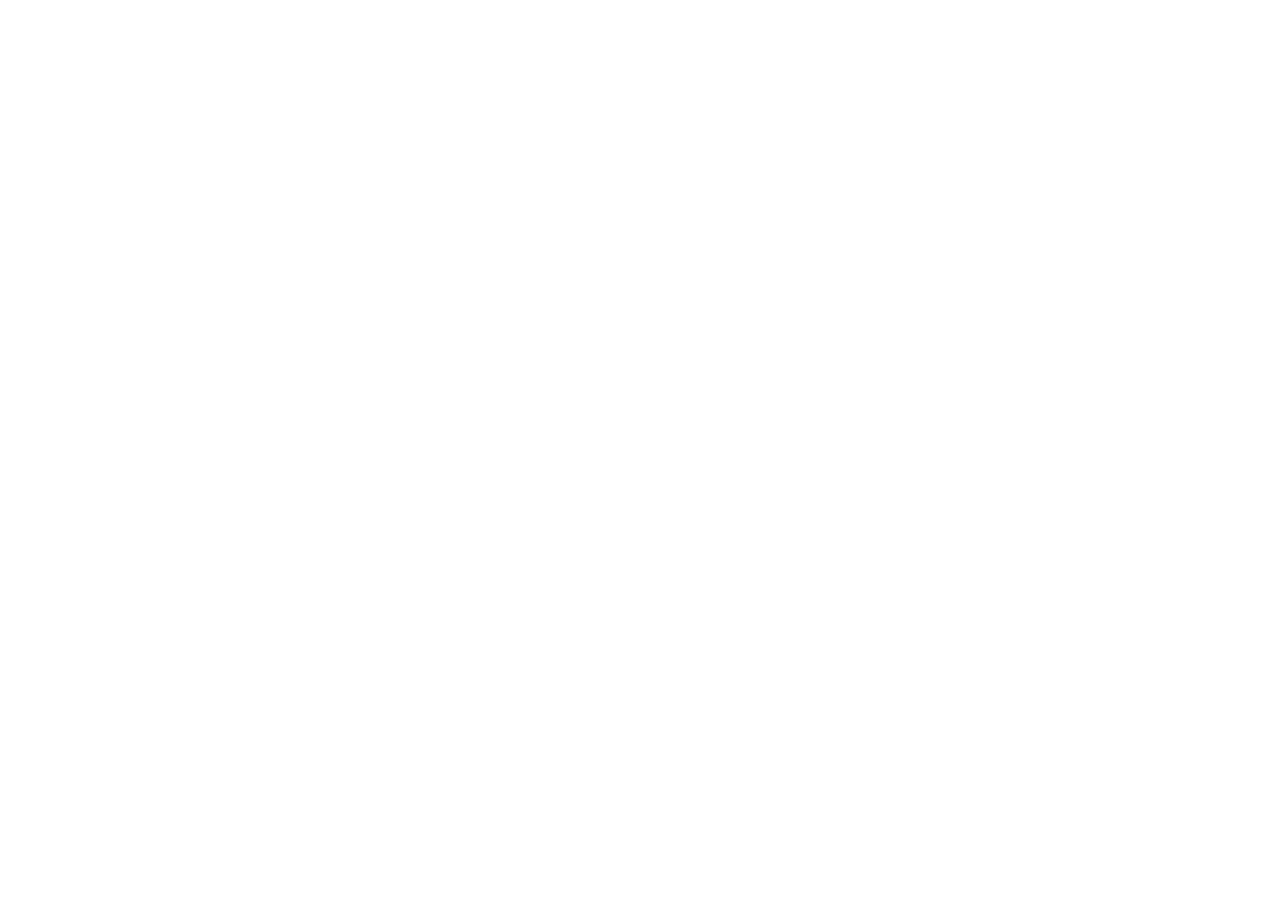
==== social.html @ c763babb "comit" ====
<!DOCTYPE html>
<html lang="pt-br">
<head>
    <meta charset="UTF-8">
    <meta name="viewport" content="width=device-width, initial-scale=1.0">
    <link rel="shortcut icon" href="favicon.ico" type="image/x-icon">
    <link rel="stylesheet" href="style.css">
    <title>Projeto Redes Socias</title>
</head>
<body>
    
</body>
</html>
---- style.css ----
@charset
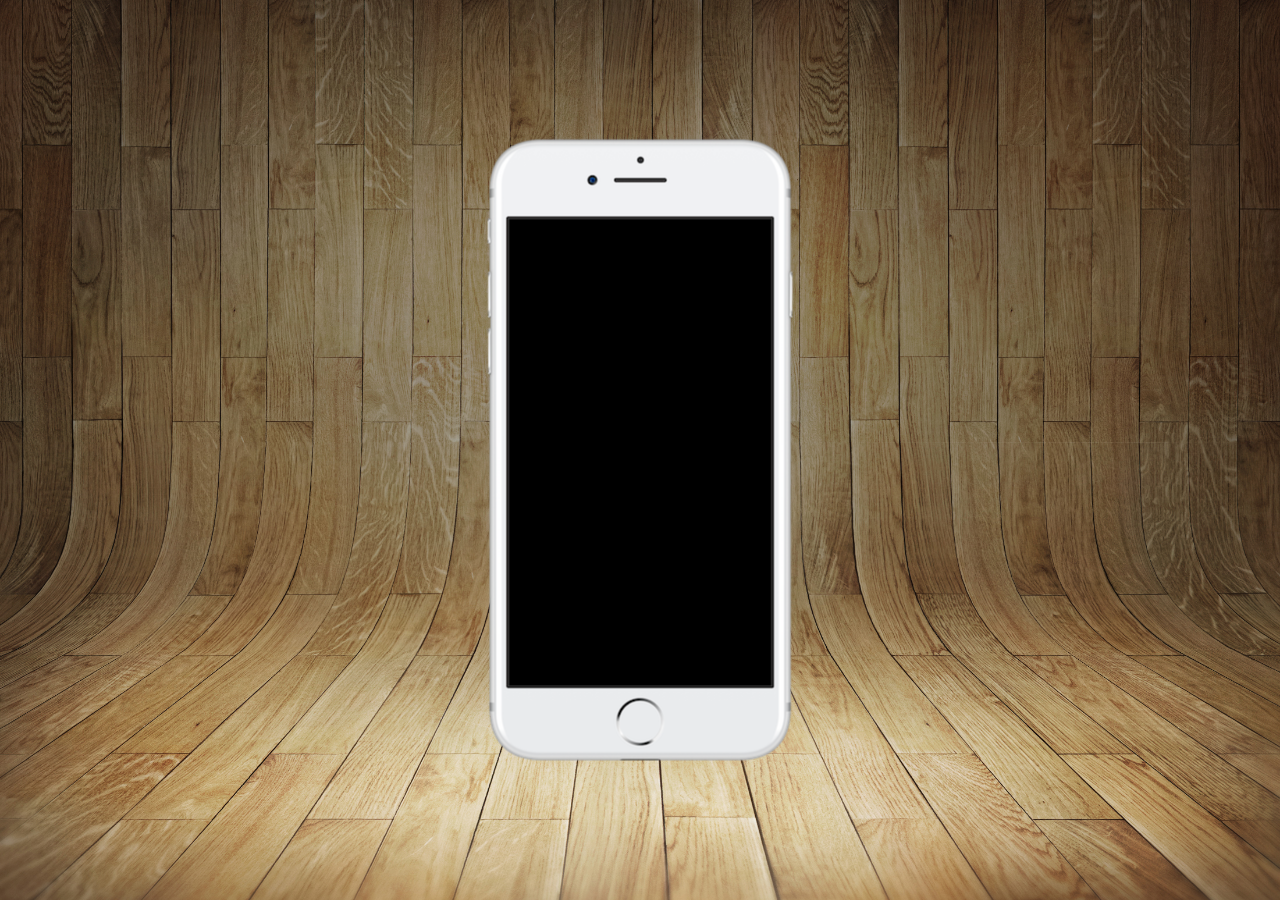
==== commit dfeb86cd: "primeiros passos" ====
--- a/social.html
+++ b/social.html
@@ -4,10 +4,19 @@
     <meta charset="UTF-8">
     <meta name="viewport" content="width=device-width, initial-scale=1.0">
     <link rel="shortcut icon" href="favicon.ico" type="image/x-icon">
-    <link rel="stylesheet" href="style.css">
+    <link rel="stylesheet" href="estilos/style.css">
     <title>Projeto Redes Socias</title>
 </head>
 <body>
+    <main>
+        <section id="telefone">
+        
+        </section>
+
+        <section id="redes-sociais">
+
+        </section>
+    </main>
     
 </body>
 </html>--- a/estilos/style.css
+++ b/estilos/style.css
@@ -0,0 +1,36 @@
+@charset "UTF-8";
+
+* {
+   margin: 0px;
+   padding: 0px;
+   font-family: Arial, Helvetica, sans-serif; 
+}
+
+body {
+    background: url('../imagens/fundo-madeira.jpg') no-repeat top center;
+    background-size: cover;
+    background-attachment: fixed;
+}
+
+html, body {
+    height: 100vh;
+    width: 100vw;
+    background-color: black;
+}
+
+main {
+    height: 100vh;
+    position: relative;
+
+}
+
+section#telefone {
+    position: absolute;
+    top: 50%;
+    left: 50%;
+    transform: translate(-50%, -50%);
+    height: 627px;
+    width: 311px;
+    background-color: blue;
+    background: url('../imagens/frame-iphone.png');
+}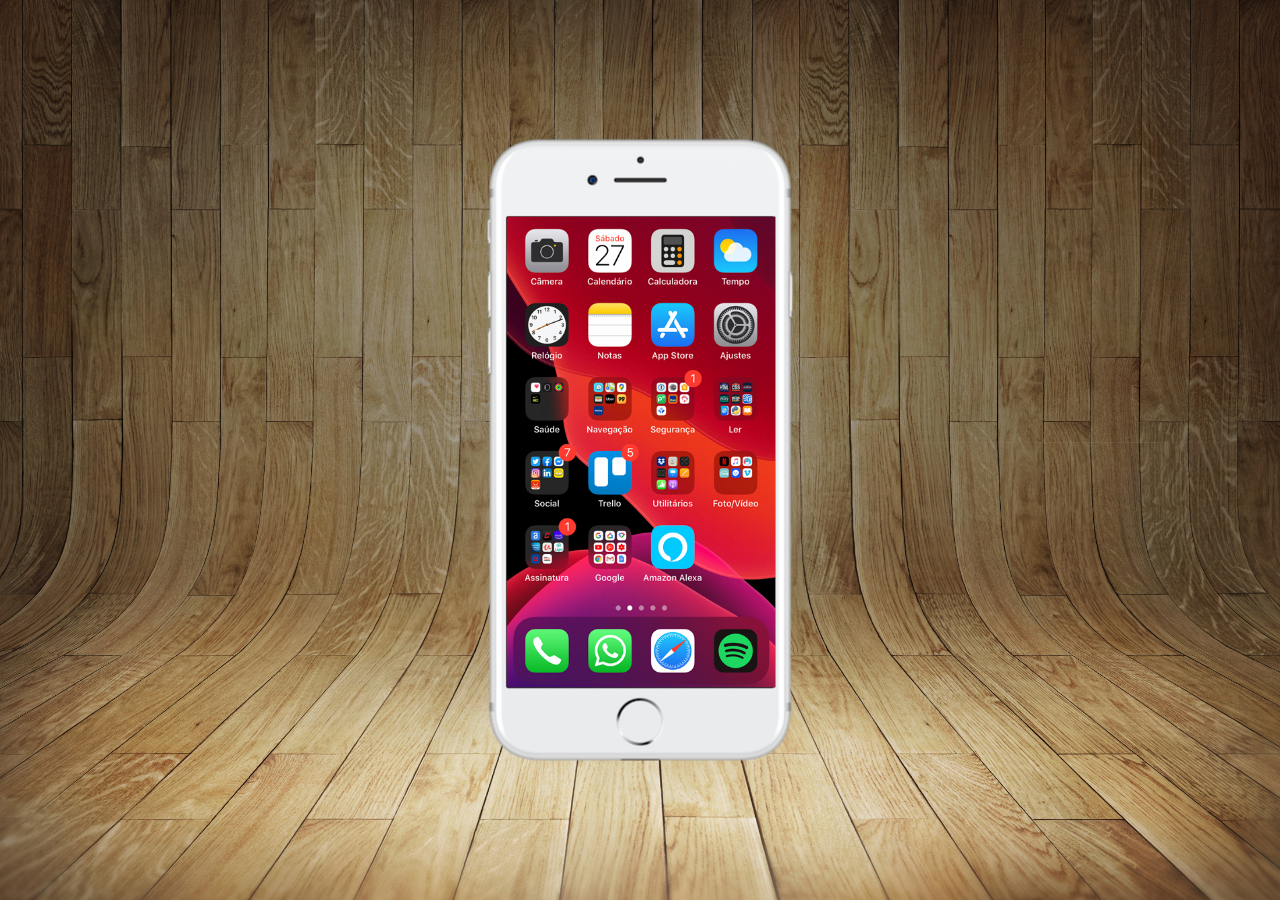
==== commit 5f9b40d6: "comit tela home" ====
--- a/social.html
+++ b/social.html
@@ -10,7 +10,7 @@
 <body>
     <main>
         <section id="telefone">
-        
+            <iframe src="home.html" frameborder="0" name="tela" id="tela"></iframe>
         </section>
 
         <section id="redes-sociais">
--- a/estilos/style.css
+++ b/estilos/style.css
@@ -33,4 +33,12 @@
     width: 311px;
     background-color: blue;
     background: url('../imagens/frame-iphone.png');
+}
+
+iframe#tela{
+    position: relative;
+    top: 80px;
+    left: 22px;
+    width: 269px;
+    height: 471px;
 }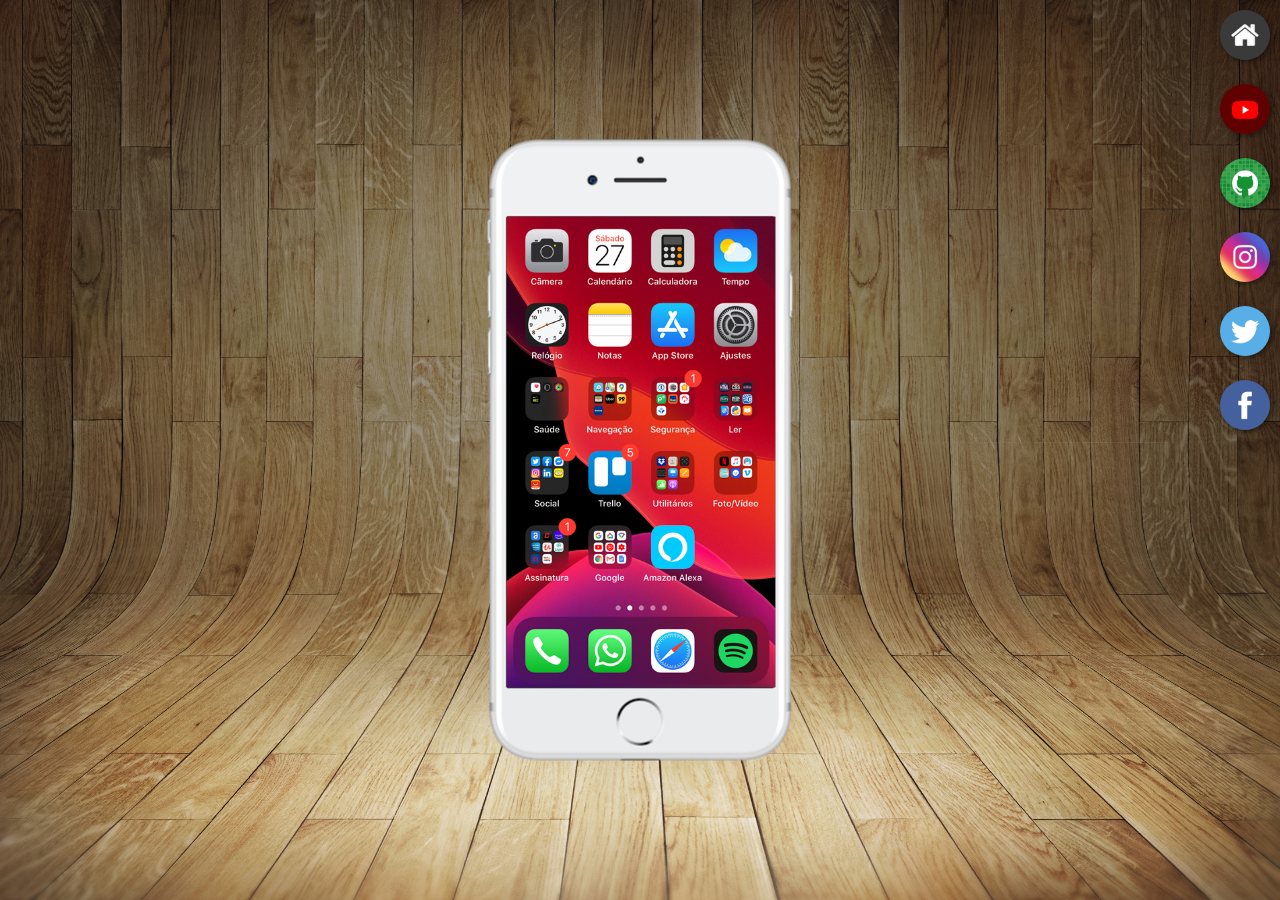
==== commit f4a90bf2: "botoes na lateral" ====
--- a/social.html
+++ b/social.html
@@ -14,7 +14,18 @@
         </section>
 
         <section id="redes-sociais">
-
+            <a href="#" target="tela"> <img src="imagens/logo-home.jpg" alt="home"> </a> <br>
+           
+            <a href="#" target="tela"> <img src="imagens/logo-youtube.jpg" alt="youtube"> </a><br>
+     
+            <a href="#" target="tela"> <img src="imagens/logo-github.jpg" alt="github"> </a><br>
+           
+            <a href="#" target="tela"> <img src="imagens/logo-instagram.jpg" alt="Instagram"> </a><br>
+           
+            <a href="#" target="tela"> <img src="imagens/logo-twitter.jpg" alt="Twitter"> </a><br>
+           
+            <a href="#" target="tela"> <img src="imagens/logo-facebook.jpg" alt="Facebook"> </a>
+       
         </section>
     </main>
     
--- a/estilos/style.css
+++ b/estilos/style.css
@@ -41,4 +41,23 @@
     left: 22px;
     width: 269px;
     height: 471px;
+}
+
+section#redes-sociais {
+    text-align: right;
+}
+
+section#redes-sociais img {
+    width: 50px;
+    margin: 10px;
+    border-radius: 50%;
+    box-shadow: 2px 2px 5px rgba(0, 0, 0, 0.452);
+    box-sizing: border-box;
+}
+
+section#redes-sociais img:hover {
+    border: 2px solid rgba(255, 255, 255, 0.596);
+    transform: translate(-3px, -3px);
+    box-shadow: 5px 5px 10px rgba(0, 0, 0, 0.452);
+    transition: transform .4s, border 1s;
 }